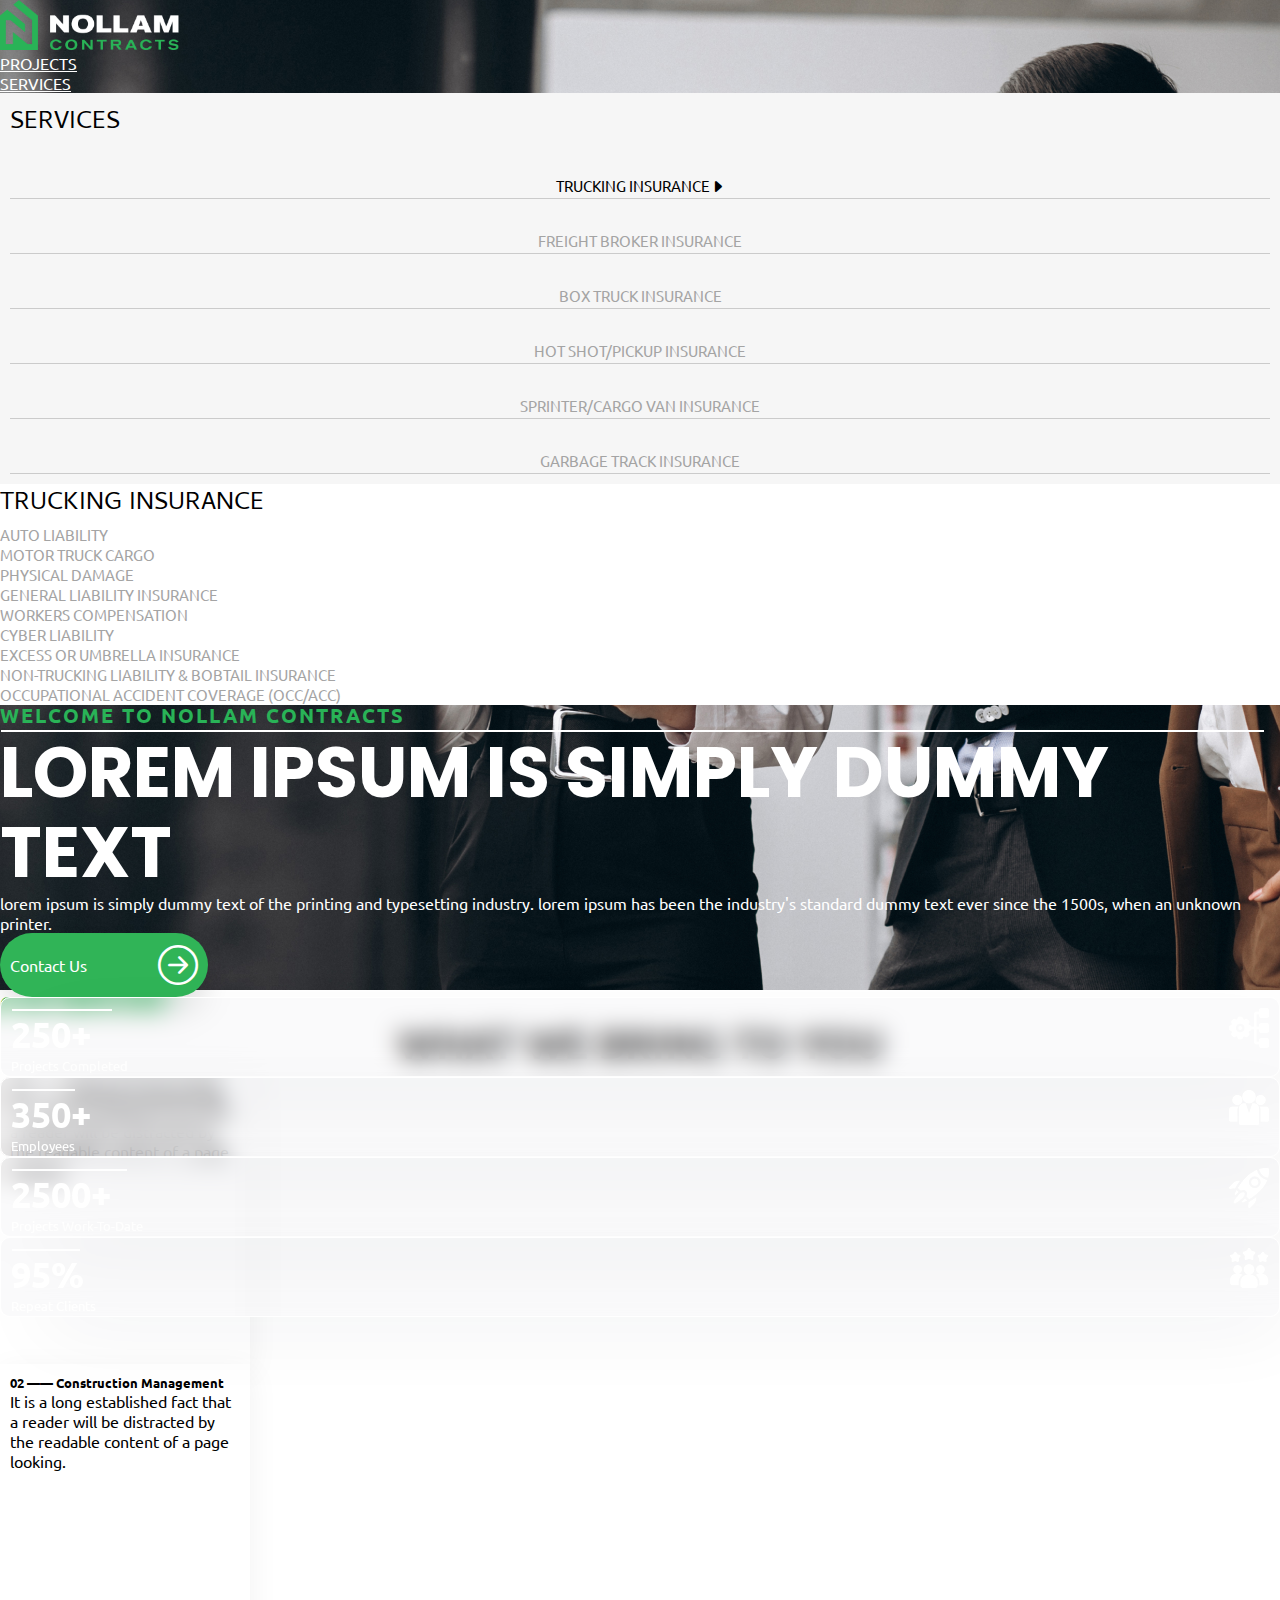
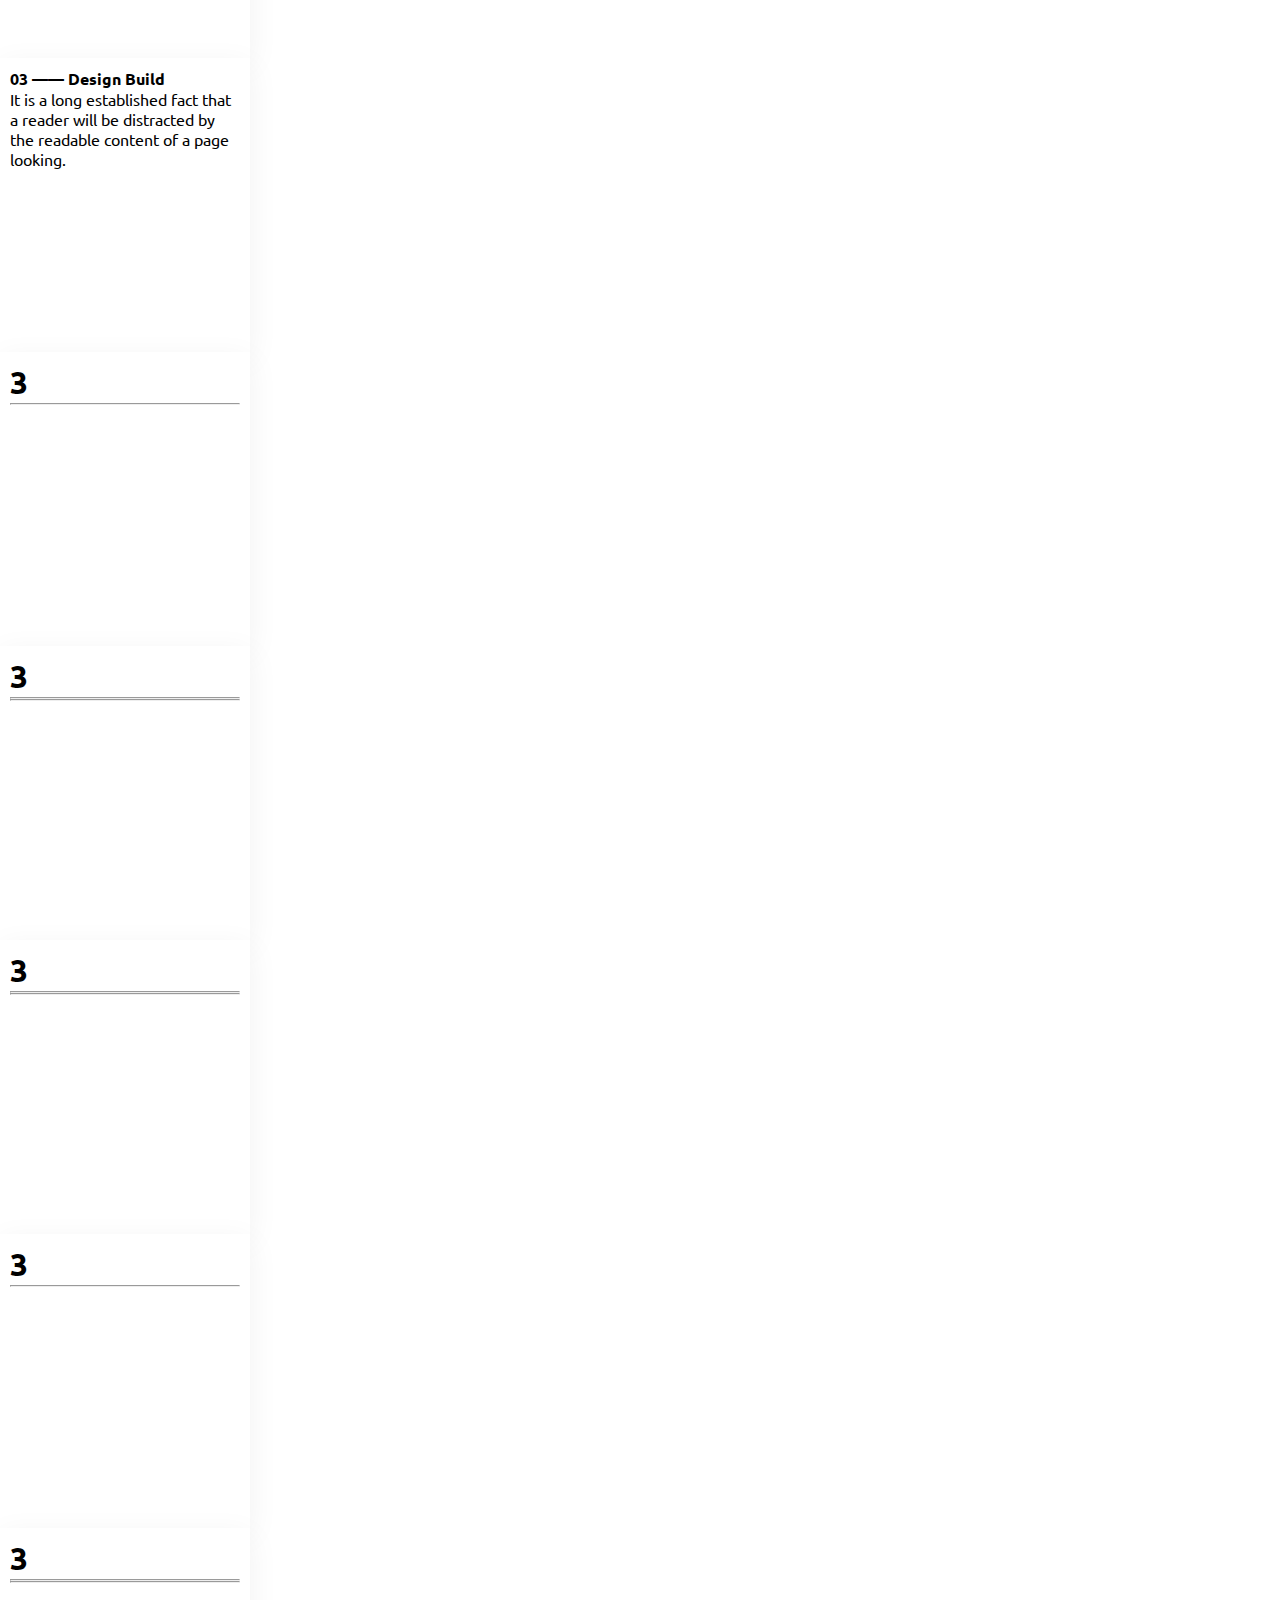
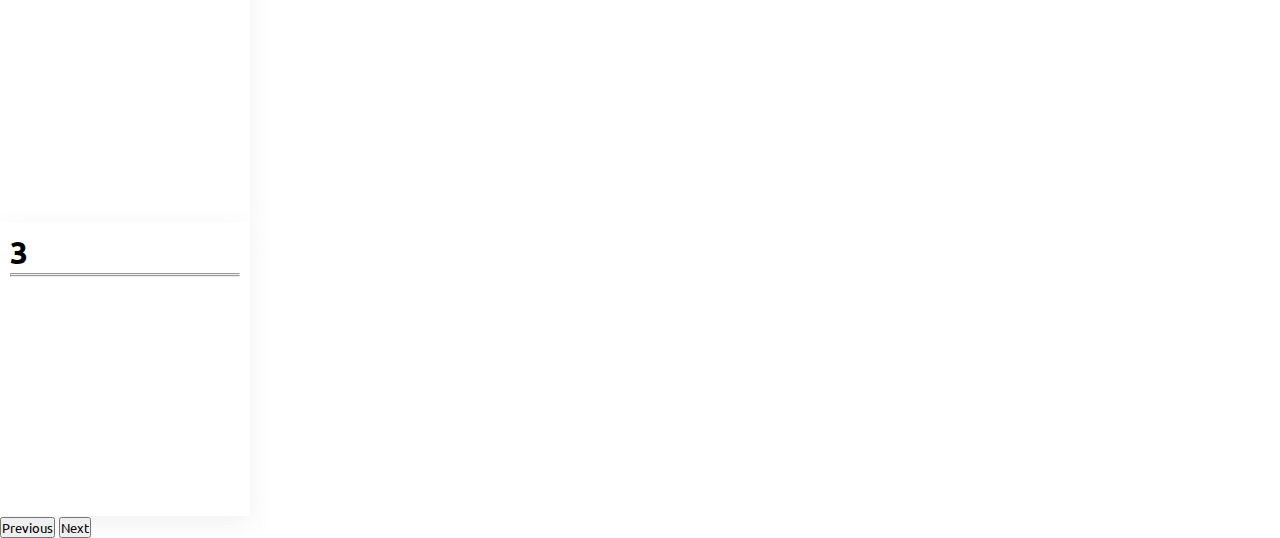
==== index.html @ 67c55da3 "commit message" ====
<!DOCTYPE html>
<html lang="en">
  <head>
    <!-- Required meta tags -->
    <meta charset="utf-8" />
    <meta name="viewport" content="width=device-width, initial-scale=1" />

    <!-- Bootstrap CSS -->
    <link
      href="https://cdn.jsdelivr.net/npm/bootstrap@5.0.2/dist/css/bootstrap.min.css"
      rel="stylesheet"
      integrity="sha384-EVSTQN3/azprG1Anm3QDgpJLIm9Nao0Yz1ztcQTwFspd3yD65VohhpuuCOmLASjC"
      crossorigin="anonymous"
    />
    <!-- ========== google fonts=========== -->
    <link
    href="https://fonts.googleapis.com/css2?family=Cambay&family=Concert+One&family=Josefin+Sans&family=Playpen+Sans:wght@300;400;600&family=Poppins:wght@400;500&family=Source+Code+Pro&family=Ubuntu&display=swap"
    rel="stylesheet"
  />
  
    <!-- CSS Link -->
    <link rel="stylesheet" href="style.css" />
    <link rel="stylesheet" href="style2.css" />

    <!-- BOOTSTRAP ICON LINK -->
    <link
      rel="stylesheet"
      href="https://cdn.jsdelivr.net/npm/bootstrap-icons@1.3.0/font/bootstrap-icons.css"
    />
    <!-- ==== fav icon ===== -->
    <link rel="shortcut icon" href="asset/nav logo.png" type="image/x-icon">
    <title>Nollam</title>
  </head>
  <body>
    <div class="header-wrapper">
      <header>
        <!--=====================NAVBAR==========================-->
        <nav class="navbar navbar-expand-lg bg-body-tertiary">
          <div class="container-md bottomBorder">
            <!-- ===========LOGO========== -->
            <div class="logo">
              <a class="navbar-brand" href="#">
                <img src="./asset/nav logo.png" alt="" />
              </a>
            </div>
        
            <div class="collapse navbar-collapse" id="navbarSupportedContent">
              <!-- =========== menu items ========= -->
              <ul class="navbar-nav ms-auto mb-2 mb-lg-0">
                <li class="nav-item">
                  <a class="nav-link active" aria-current="page" href="#"
                    >Projects</a
                  >
                </li>
                <!-- ============= drop down ============== -->
                <li class="nav-item service-item">
                  <a
                    class="nav-link dropdown-toggle service-item"
                    href="#"
                    role="button"
                    data-bs-toggle="dropdown"
                    aria-expanded="false"
                  >
                    Services
                    <!-- ================== when hover thats time this container show ==================== -->
                    <section class="container-md d-none service-section-wrapper">
                      <div class="row services-wrapper">
                        <div class="col-4">
                          <!-- ========== SERVICE LIST =========== -->
                          <div class="services-bar">
                            <h1>Services</h1>
                            <ul >
                              <li class="main-service active"><span>Trucking Insurance</span><i class="bi bi-caret-right-fill"></i></li>
                              <li class="main-Freight">Freight Broker Insurance</li>
                              <li class="main-Box">Box Truck Insurance</li>
                              <li class="main-Hot">Hot Shot/Pickup Insurance</li>
                              <li class="main-Sprinter">Sprinter/Cargo Van Insurance</li>
                              <li class="main-Garbage">Garbage Track Insurance</li>
                            </ul>
                          </div>
                        </div>
                        <!-- ==============  ALL SUB SERVICE ================= -->
                        <div class="col-8">
                          <div class="row insurance-sub-section">
                            <!-- =============== 1ST SUB SERVICE =========== -->
                            <div class="col-5 sub-services">
                                <h1>Trucking Insurance</h1>
                                <ul>
                                    <li>Auto Liability</li>
                                    <li>Motor Truck Cargo</li>
                                    <li>Physical Damage</li>
                                    <li>General Liability Insurance</li>
                                    <li>Workers Compensation</li>
                                    <li>Cyber Liability</li>
                                </ul>
                            </div>

                            <!-- =============== 2ND SUB SERVICE =========== -->

                            <div class="col-4 sub-services mt-5">
                                <ul>
                                    <li>Excess or Umbrella Insurance</li>
                                    <li>Non-Trucking Liability & Bobtail Insurance</li>
                                    <li>Occupational Accident Coverage (OCC/ACC)</li>
                                </ul>
                
                
                            </div>
                          </div>
                         
                        </div>
                      </div>
                    </section>
                  </a>
                  
                </li>
                <li class="nav-item">
                  <a class="nav-link" href="#">Contact</a>
                </li>
              </ul>
            </div>
            
          </div>
          
        </nav>
        
      </header>

      <!--Hero-Section-->
      <section class="hero-section container-md ">
        <div class="row">
          <!--============== icons ==================-->
          <div class="col-2 icon">
            <i class="bi bi-linkedin"></i>
            <i class="bi bi-instagram "></i>
            <!-- <i class="bi bi-twitter-x"></i> -->
            <i class="bi bi-twitter"></i>
            <i class="bi bi-facebook"></i>
          </div>
          <!-- =============== banner text ================= -->
          <div class="col-9">
            <div class="sub-text">
              <h4>WELCOME TO NOLLAM CONTRACTS</h4>
            </div>
            <div class="d-flex">
              <div class="vr"></div>
              <div class="hero-text">
                <h1>Lorem Ipsum is simply dummy text</h1>
              </div>
            </div>
            <p class="mt-3">
              Lorem Ipsum is simply dummy text of the printing and typesetting
              industry. Lorem Ipsum has been the industry's standard dummy text
              ever since the 1500s, when an unknown printer.
            </p>
            <!-- =========Hero button======== -->
            <div>
              <button type="button" class="hero-btn mt-5">
                Contact Us

                <i class="bi bi-arrow-right-circle btn-icon"> </i>
              </button>
            </div>
          </div>
        </div>
      </section>
      <!-- ==================== 4 Rectangles ====================== -->
      <section class="container-md mt-5">
        <div class="row ">
          <div class="col-2"></div>
          <div class="col-10">
            <div id="counter" class="row row-cols-1 row-cols-md-4 g-4">
              <!-- =========== box-1 ============-->
              <div class="col">
                <div class="main-rectangle">
                  <div class="box-text">
                    <div class="d-flex">
                      <div class="vr"></div>
                      <h1 class="counter-value" data-count="250">250+</h1>
                    </div>
                    <p>Projects Completed</p>
                  </div>
                  <div class="box-img"><img src="./asset/rectangle-icons/box-1.png" alt=""></div>
                  
                </div>
              </div>
              <!--============ box-2 ============-->
              <div class="col">
                <div class="main-rectangle">
                  <div class="box-text">
                    <div class="d-flex">
                      <div class="vr"></div>
                      <h1 class="counter-value" data-count="350">350+</h1>
                    </div>
                    <p>Employees</p>
                  </div>
                  <div class="box-img"><img src="./asset/rectangle-icons/box-2.png" alt=""></div>
                  
                </div>
              </div>
              <!--=========== box-3 =============-->
              <div class="col">
                <div class="main-rectangle">
                  <div class="box-text">
                    <div class="d-flex">
                      <div class="vr"></div>
                      <h1 class="counter-value" data-count="2500">2500+</h1>
                    </div>
                    <p>Projects Work-to-Date</p>
                  </div>
                  <div class="box-img"><img src="./asset/rectangle-icons/box-3.png" alt=""></div>
                  
                </div>

              </div>
              <!--============== box-4 ============-->
              
              <div class="col">
                <div class="main-rectangle">
                  <div class="box-text">
                    <div class="d-flex">
                      <div class="vr"></div>
                      <h1 class="counter-value" data-count="95" data-perce="%">95%</h1>
                    </div>
                    <p>Repeat Clients</p>
                  </div>
                  <div class="box-img"><img src="./asset/rectangle-icons/box-4.png" alt=""></div>
                  
                </div>

              </div>
            </div>
              
              
              
            </div>
          </div>
        </div>
      </section>

      
    </div>
    <!-- ==============  CARDS   ================= -->
    <section class="container-md mt-5">
      <div class="sub-text">
        <h4 class="text-center">OUR SERVICES</h4>
      </div>
      <!-- ================ CARD HEADING============== -->
      <h2 class="card-heading mb-5">WHAT WE BRING TO YOU</h2>
      

<!-- ============= CAROUSAL =============== -->
      <div id="carouselExampleDark" class="carousel carousel-dark slide">
      
        <div class="carousel-inner">
          <div class="carousel-item active" data-bs-interval="10000">
            <!-- ===============page 1 ============== -->
            <div class="d-flex justify-content-center">
                <!-- ==============  card 1======================= -->
              <div class="card">
                <div class="card-body">
                  <h4 class="card-title"><span class="h3">01</span> —— General
                    Contracting
                    </h4>
                  <p class="card-text">It is a long established fact that a reader will be distracted by the readable content of a page looking.</p>
                  
                </div>
              </div>
              <!-- ========== card 2 ============ -->
              <div class="card">
                <div class="card-body">
                  <h5 class="card-title"><span class="h3">02</span> —— Construction 
                    Management
                  </h5>
                  <p class="card-text">It is a long established fact that a reader will be distracted by the readable content of a page looking.</p>
                  
                </div>
              </div>
              <!-- ========= card 3 ========= -->
              <div class="card">
                <div class="card-body">
                  <h4 class="card-title"><span class="h3">03</span> —— Design 
                    Build</h4>
                  <p class="card-text">It is a long established fact that a reader will be distracted by the readable content of a page looking.</p>
                  
                </div>
              </div>
            </div>
          
          </div>
          <div class="carousel-item" data-bs-interval="2000">
            <div class="d-flex justify-content-center">

              <div class="card">
                <div class="row">
                  <div class="col-12">
                    <div class="d-flex">
                      <h1>3</h1><hr class="w-100">
                    
                    </div>
                  </div>
                  <div class="col-12"></div>
                  <div class="col-12"></div>
  
                </div>
              </div>
              <div class="card">
                <div class="row">
                  <div class="col-12">
                    <div class="d-flex">
                      <h1>3</h1><hr class="w-100">
                      <div class="hr"><hr></div>
                    </div>
                  </div>
                  <div class="col-12"></div>
                  <div class="col-12"></div>
  
                </div>
              </div>
              <div class="card">
                <div class="row">
                  <div class="col-12">
                    <div class="d-flex">
                      <h1>3</h1><hr class="w-100">
                      <div class="hr"><hr></div>
                    </div>
                  </div>
                  <div class="col-12"></div>
                  <div class="col-12"></div>
  
                </div>
              </div>
            </div>
          </div>
          <div class="carousel-item">
            <div class="d-flex justify-content-center">

              <div class="card">
                <div class="row">
                  <div class="col-12">
                    <div class="d-flex">
                      <h1>3</h1><hr class="w-100">
                    
                    </div>
                  </div>
                  <div class="col-12"></div>
                  <div class="col-12"></div>
  
                </div>
              </div>
              <div class="card">
                <div class="row">
                  <div class="col-12">
                    <div class="d-flex">
                      <h1>3</h1><hr class="w-100">
                      <div class="hr"><hr></div>
                    </div>
                  </div>
                  <div class="col-12"></div>
                  <div class="col-12"></div>
  
                </div>
              </div>
              <div class="card">
                <div class="row">
                  <div class="col-12">
                    <div class="d-flex">
                      <h1>3</h1><hr class="w-100">
                      <div class="hr"><hr></div>
                    </div>
                  </div>
                  <div class="col-12"></div>
                  <div class="col-12"></div>
  
                </div>
              </div>
            </div>
          </div>
        </div>
        <button class="carousel-control-prev" type="button" data-bs-target="#carouselExampleDark" data-bs-slide="prev">
          <span class="carousel-control-prev-icon" aria-hidden="true"></span>
          <span class="visually-hidden">Previous</span>
        </button>
        <button class="carousel-control-next" type="button" data-bs-target="#carouselExampleDark" data-bs-slide="next">
          <span class="carousel-control-next-icon" aria-hidden="true"></span>
          <span class="visually-hidden">Next</span>
        </button>
      </div>
     


    </section>

    <!--======= Bootstrap js =============-->
    <script
      src="https://cdn.jsdelivr.net/npm/bootstrap@5.0.2/dist/js/bootstrap.bundle.min.js"
      integrity="sha384-MrcW6ZMFYlzcLA8Nl+NtUVF0sA7MsXsP1UyJoMp4YLEuNSfAP+JcXn/tWtIaxVXM"
      crossorigin="anonymous"
    ></script>

    <script src="index.js"></script>
  </body>
</html>
---- style.css ----
* {
  margin: 0px;
  padding: 0px;
  box-sizing: border-box;
  font-family: "Poppins", sans-serif;
}

.header-wrapper {
  background: url(./asset/bgImg.png),
    linear-gradient(
      179deg,
      #000 1.35%,
      rgba(0, 0, 0, 0) 33.17%,
      rgba(0, 0, 0, 0) 42.87%
    );
  background-repeat: no-repeat;
  background-size: cover;
  background-position: center;
  width: 100%;
  height: 990px;

  flex-shrink: 0;
  /* opacity: 0.6; */
}

nav {
  color: #fff;
  font-family: "Poppins", sans-serif;
  font-size: 16px;
  font-style: normal;
  font-weight: 400;
  line-height: normal;
  text-transform: uppercase;
}
.nav-link {
  color: #ffffff;
}
.logo img {
  height: 50px;
}
.icon {
  display: flex;
  flex-direction: column;
  justify-content: space-around;
  color: #fff;
  font-size: 40px;
}
.hero-section {
  margin-top: 391px;
}
.sub-text {
  color: #29b357;
  font-family: "Poppins", sans-serif;
  font-size: 20px;
  font-style: normal;
  font-weight: 700;
  line-height: normal;
  letter-spacing: 2px;
  text-transform: uppercase;
}
.hero-text h1 {
  color: #fff;
  font-family: "Poppins", sans-serif;
  font-size: 4.4rem;
  font-style: normal;
  font-weight: 700;
  line-height: 5rem; /* 114.286% */
  text-transform: uppercase;
}
.vr {
  color: #fff;
  margin: 1px;
  border: 1px solid #ffffff;
  margin-right: 1rem;
}
.hero-section p {
  color: #fff;
  font-size: 16px;
  font-style: normal;
  font-weight: 400;
  line-height: normal;
  text-transform: lowercase;
}
.hero-btn {
  width: 13rem;
  height: 4rem;
  flex-shrink: 0;
  border-radius: 5rem;
  background: #30b457;
  box-shadow: 0px 14px 24px 0px rgba(0, 0, 0, 0.11);
  border: none;
  color: #fff;

  text-align: center;
  font-size: 1rem;
  font-style: normal;
  font-weight: 400;
  line-height: normal;
  display: flex;
  align-items: center;
  padding: 10px;
}
.hero-btn:hover {
  background: #1d9140;
}
.btn-icon {
  font-size: 40px;
  margin-left: auto;
}

.hero-btn:hover .btn-icon {
  transform: rotate(90deg);
  transition: 0.1s;
}
.main-rectangle {
  width: 100%;
  height: 5rem;
  flex-shrink: 0;
  border-radius: 10px;
  border: 1px solid #fff;
  background: rgba(4, 23, 63, 0.02);
  box-shadow: 24px 24px 80px -20px rgba(18, 34, 50, 0.08);
  backdrop-filter: blur(12px);
  display: flex;
  justify-content: space-between;
  padding: 10px;
}
.main-rectangle h1 {
  color: #fff;
  font-size: 36px;
  font-style: normal;
  font-weight: 700;
  line-height: normal;
  text-transform: capitalize;
}
.box-text p {
  color: #fff;
  font-size: 13px;
  font-style: normal;
  font-weight: 400;
  line-height: normal;
  text-transform: capitalize;
}
.card-heading {
  color: #3e3e3e;
  font-size: 40px;
  font-style: normal;
  font-weight: 700;
  line-height: normal;
  text-transform: uppercase;
  text-align: center;
}
.card {
  width: 250px;
  height: 294px;
  background: #fff;
  box-shadow: 0px 8px 30px 0px rgba(0, 0, 0, 0.06);
  color:#000;
  padding: 10px;
  cursor: pointer;
  border: none;
}
.card:hover{
    transform: scale(1.02);
    transition: 0.6s;
    z-index: 2;
    background: #FFF;
    box-shadow: 0px 8px 30px 0px rgba(0, 0, 0, 0.06);


}
.bottomBorder{
    border-bottom: 1px solid rgba(192, 192, 192, 0.3);
    padding-bottom: 5px;

}

.service-section-wrapper{
  position: absolute;
  left: 0;
  right: 0;
  

  /* background: #ffffff; */
}
.service-item:hover .service-section-wrapper{
  display: flex !important;
}
---- style2.css ----
* {
  margin: 0;
  padding: 0;
  font-family: "Ubuntu", sans-serif;
 
}

.service-section-wrapper {
  box-shadow: #000;
  background: #fff;

}
.services-bar {
  /* width: 258px; */
  width: 100%;
  height: 390.758px;
  flex-shrink: 0;
  background: #f6f6f6;
  padding: 10px;
}
.services-bar h1 {
  color: #000;
  font-family: "Cambay", sans-serif;
  font-size: 25px;
  font-style: normal;
  font-weight: 400;
  line-height: normal;
}
.services-bar ul .active {
  list-style: none;
  color: #000;
  font-size: 15px;
  font-style: normal;
  font-weight: 400;
  line-height: 24px; /* 160% */
  cursor: pointer;
}
.services-bar ul li {
  list-style: none;
  color: #a4a4a4;
  font-size: 15px;
  font-style: normal;
  font-weight: 400;
  line-height: 24px;
  border-bottom: 1px solid #cbcbcb;
  text-align: center;
  margin-top: 30px;
  cursor: pointer;
}
.sub-services h1 {
  color: #000;
  font-family: "Cambay", sans-serif;
  font-size: 25px;
  font-style: normal;
  font-weight: 400;
  line-height: normal;
}
.sub-services ul li {
  list-style: none;
  color: #a4a4a4;
  font-family: "Ubuntu", sans-serif;
  font-size: 15px;
  font-style: normal;
  font-weight: 400;
  line-height: 20px; /* 226.667% */
}

.freignt-insurance-sub-section {
  display: none;
  
}

.services-wrapper .main-Freight:hover .freignt-insurance-sub-section {
  display: flex;
}
.services-wrapper .main-Freight:hover .insurance-sub-section {
  display: none;
 
}
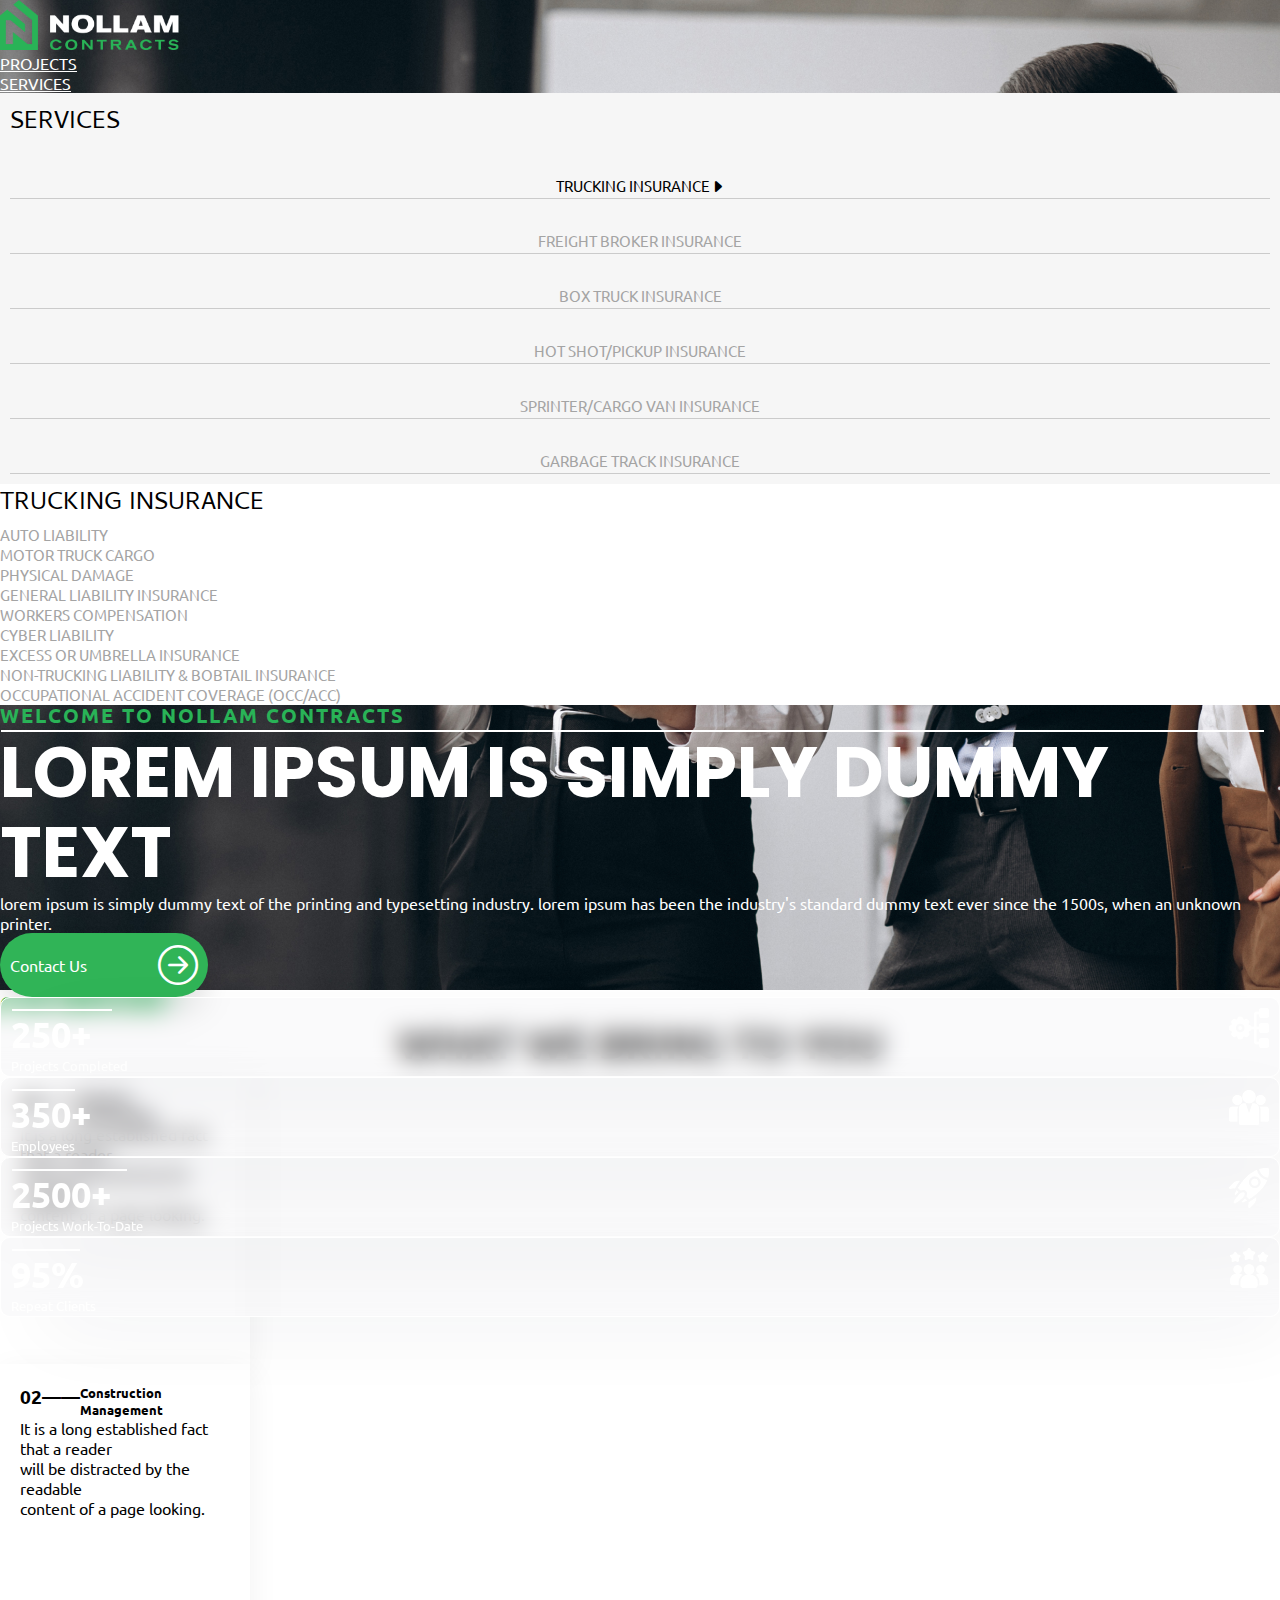
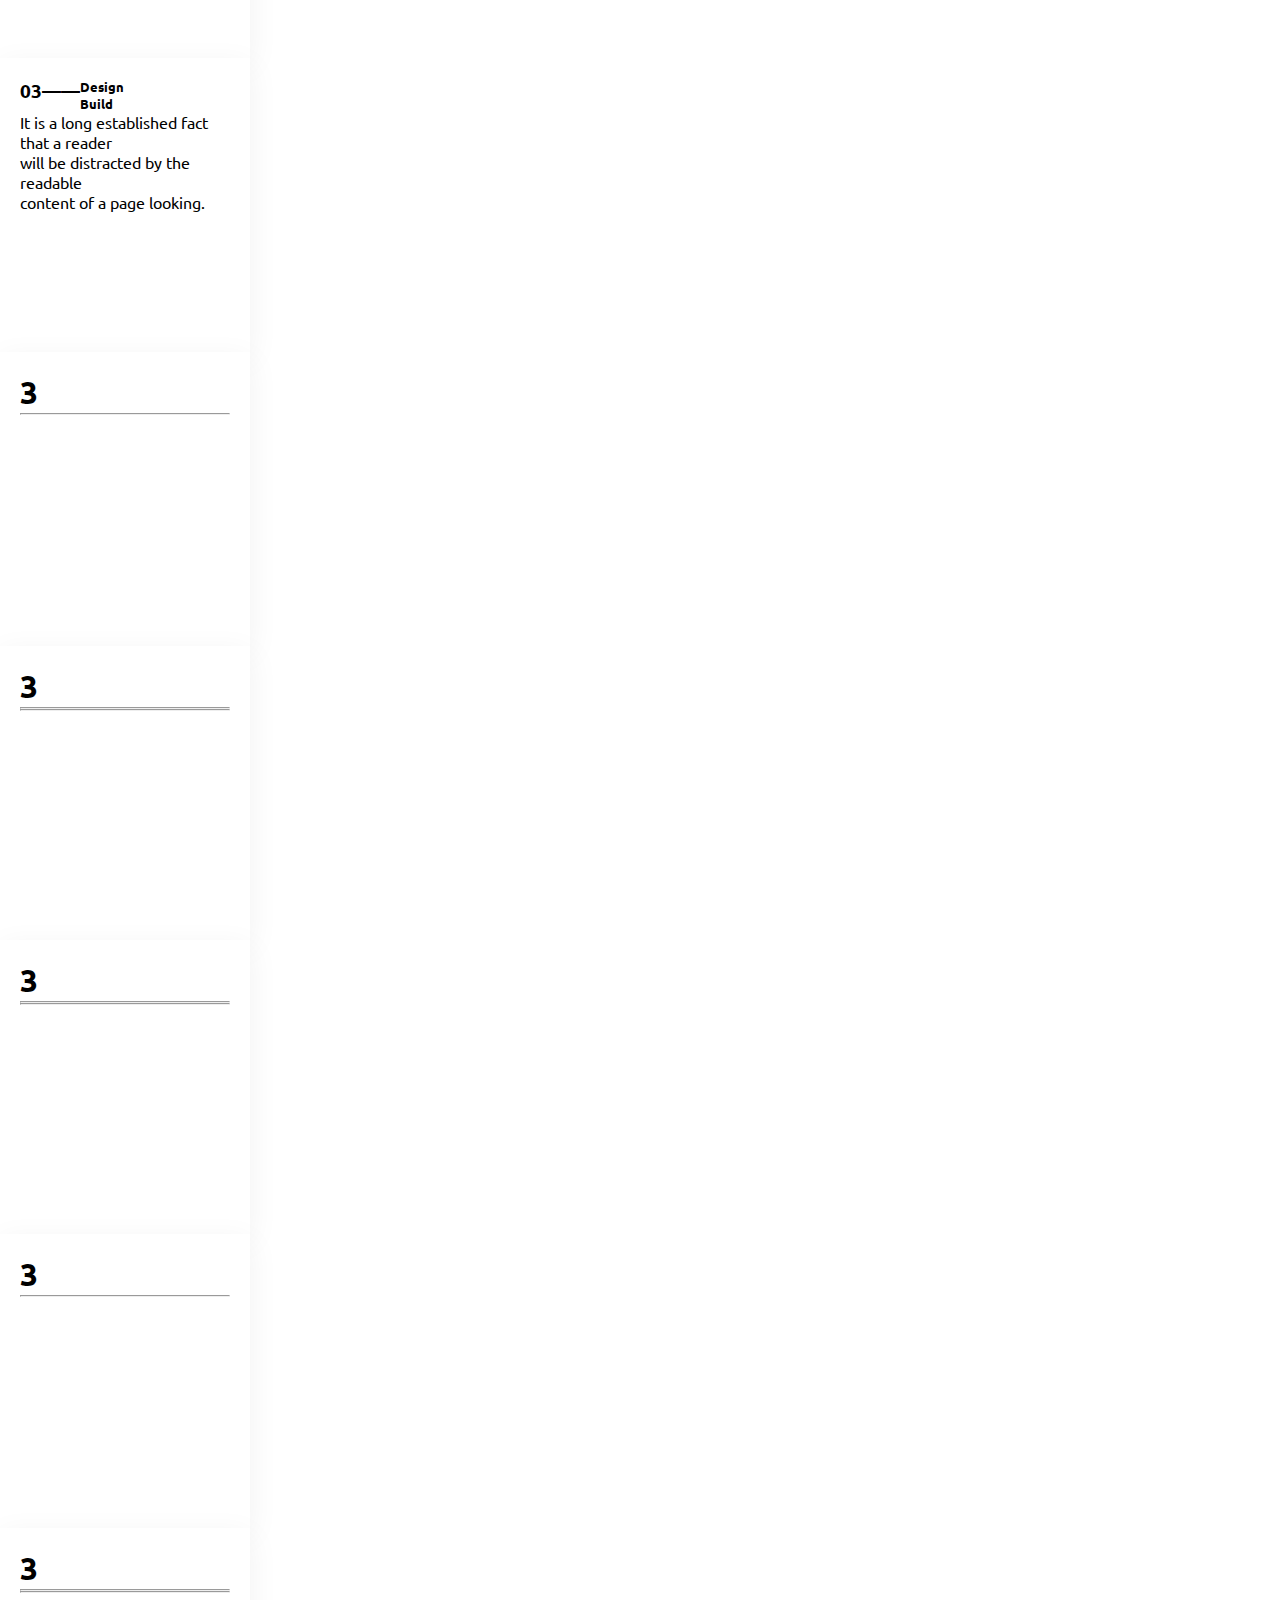
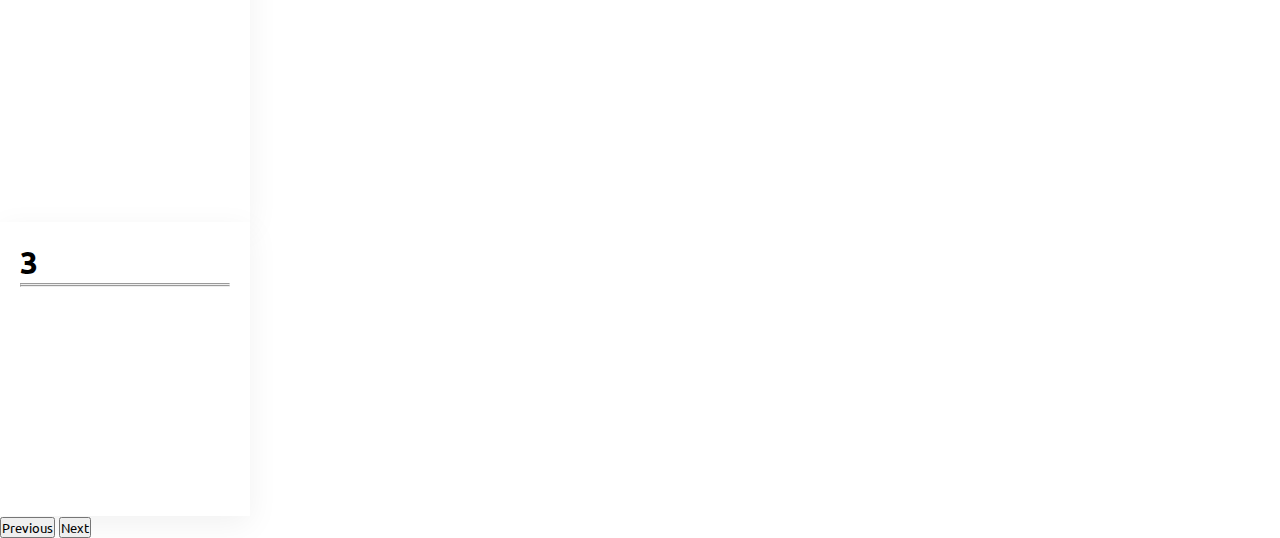
==== commit 8d0343a2: "card update" ====
--- a/index.html
+++ b/index.html
@@ -13,11 +13,21 @@
       crossorigin="anonymous"
     />
     <!-- ========== google fonts=========== -->
-    <link
+    <!-- <link
     href="https://fonts.googleapis.com/css2?family=Cambay&family=Concert+One&family=Josefin+Sans&family=Playpen+Sans:wght@300;400;600&family=Poppins:wght@400;500&family=Source+Code+Pro&family=Ubuntu&display=swap"
     rel="stylesheet"
   />
-  
+
+  
+   -->
+
+
+   <link rel="preconnect" href="https://fonts.googleapis.com" />
+    <link rel="preconnect" href="https://fonts.gstatic.com" crossorigin />
+    <link
+      href="https://fonts.googleapis.com/css2?family=Cambay&family=Concert+One&family=Josefin+Sans&family=Playpen+Sans:wght@300;400;600&family=Poppins:wght@400;500&family=Source+Code+Pro&family=Ubuntu&display=swap"
+      rel="stylesheet"
+    />
     <!-- CSS Link -->
     <link rel="stylesheet" href="style.css" />
     <link rel="stylesheet" href="style2.css" />
@@ -65,7 +75,7 @@
                     <!-- ================== when hover thats time this container show ==================== -->
                     <section class="container-md d-none service-section-wrapper">
                       <div class="row services-wrapper">
-                        <div class="col-4">
+                        <div class="col-4 p-0">
                           <!-- ========== SERVICE LIST =========== -->
                           <div class="services-bar">
                             <h1>Services</h1>
@@ -257,35 +267,41 @@
             <!-- ===============page 1 ============== -->
             <div class="d-flex justify-content-center">
                 <!-- ==============  card 1======================= -->
-              <div class="card">
-                <div class="card-body">
-                  <h4 class="card-title"><span class="h3">01</span> —— General
-                    Contracting
-                    </h4>
-                  <p class="card-text">It is a long established fact that a reader will be distracted by the readable content of a page looking.</p>
-                  
-                </div>
-              </div>
+                <div class="card ">
+                  <div class="card-box">
+                    <h3> 01—— </h3>
+                    <h5 class="title">General<br>Contracting </h5>
+                  </div>
+      
+                    <p class="card-text">It is a long established fact that a reader <br>will be distracted by the readable <br>content of a page looking.</p>
+                    <i class="bi bi-arrow-right-circle icon"></i>
+                    
+                </div>
               <!-- ========== card 2 ============ -->
-              <div class="card">
-                <div class="card-body">
-                  <h5 class="card-title"><span class="h3">02</span> —— Construction 
-                    Management
-                  </h5>
-                  <p class="card-text">It is a long established fact that a reader will be distracted by the readable content of a page looking.</p>
-                  
-                </div>
+              <div class="card ">
+                <div class="card-box">
+                  <h3> 02—— </h3>
+                  <h5 class="title">Construction <br> Management </h5>
+                </div>
+    
+                  <p class="card-text">It is a long established fact that a reader <br>will be distracted by the readable <br>content of a page looking.</p>
+                  <i class="bi bi-arrow-right-circle icon"></i>
+                  
               </div>
               <!-- ========= card 3 ========= -->
-              <div class="card">
-                <div class="card-body">
-                  <h4 class="card-title"><span class="h3">03</span> —— Design 
-                    Build</h4>
-                  <p class="card-text">It is a long established fact that a reader will be distracted by the readable content of a page looking.</p>
-                  
-                </div>
-              </div>
-            </div>
+              <div class="card ">
+                <div class="card-box">
+                  <h3> 03—— </h3>
+                  <h5 class="title">Design 
+                   <br> Build</h5>
+                </div>
+    
+                  <p class="card-text">It is a long established fact that a reader <br>will be distracted by the readable <br>content of a page looking.</p>
+                  <i class="bi bi-arrow-right-circle icon"></i>
+                  
+              </div>
+              
+            
           
           </div>
           <div class="carousel-item" data-bs-interval="2000">
--- a/style.css
+++ b/style.css
@@ -111,6 +111,7 @@
 .hero-btn:hover .btn-icon {
   transform: rotate(90deg);
   transition: 0.1s;
+ 
 }
 .main-rectangle {
   width: 100%;
@@ -156,10 +157,19 @@
   background: #fff;
   box-shadow: 0px 8px 30px 0px rgba(0, 0, 0, 0.06);
   color:#000;
-  padding: 10px;
+  padding: 20px;
   cursor: pointer;
   border: none;
 }
+.card-box{
+  display: flex;
+}
+.card .icon{
+  font-size: 30px;
+  color: #000;
+  display: none;
+}
+
 .card:hover{
     transform: scale(1.02);
     transition: 0.6s;
@@ -169,20 +179,17 @@
 
 
 }
+.card:hover .icon{
+ display: block;
+ 
+
+ 
+
+
+}
 .bottomBorder{
     border-bottom: 1px solid rgba(192, 192, 192, 0.3);
     padding-bottom: 5px;
 
 }
 
-.service-section-wrapper{
-  position: absolute;
-  left: 0;
-  right: 0;
-  
-
-  /* background: #ffffff; */
-}
-.service-item:hover .service-section-wrapper{
-  display: flex !important;
-}--- a/style2.css
+++ b/style2.css
@@ -77,3 +77,15 @@
   display: none;
  
 }
+.service-section-wrapper{
+  position: absolute;
+  left: 0;
+  right: 0;
+  
+
+  /* background: #ffffff; */
+}
+.service-item:hover .service-section-wrapper{
+  display: flex !important;
+  
+}
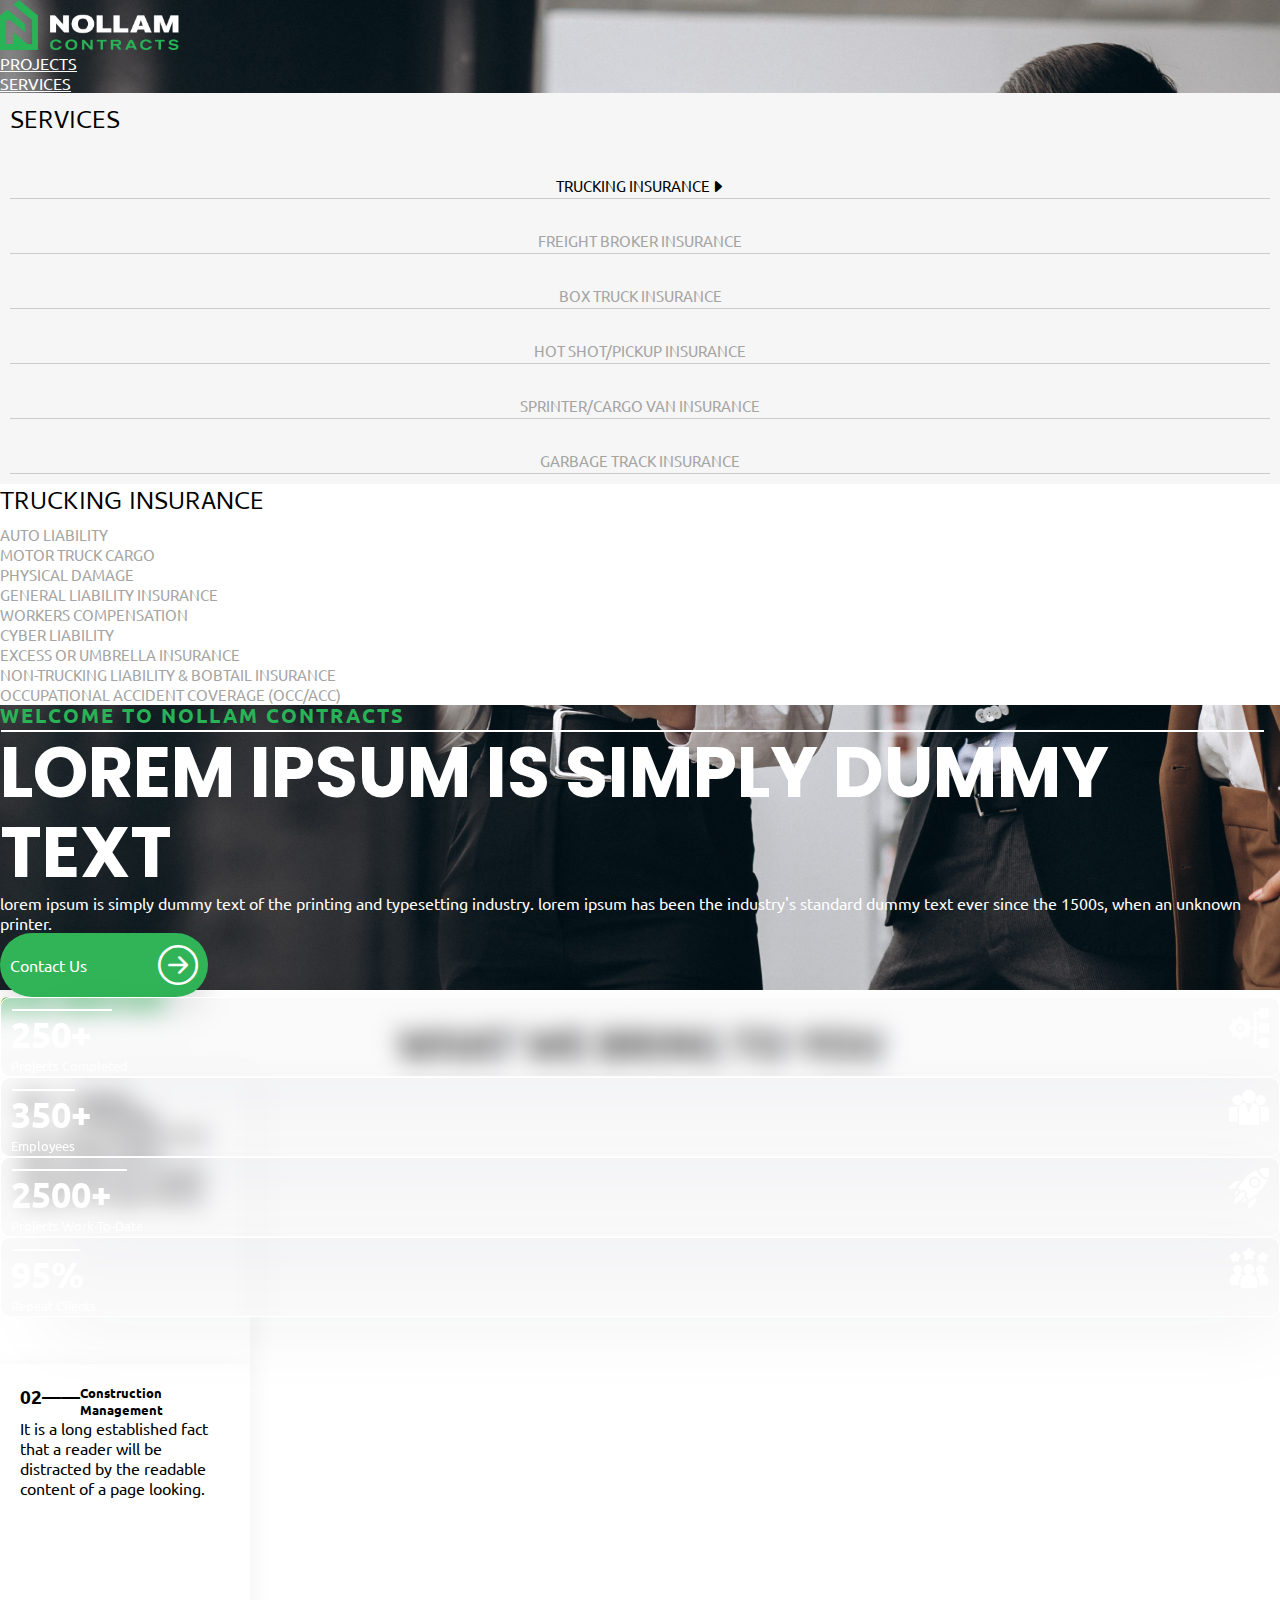
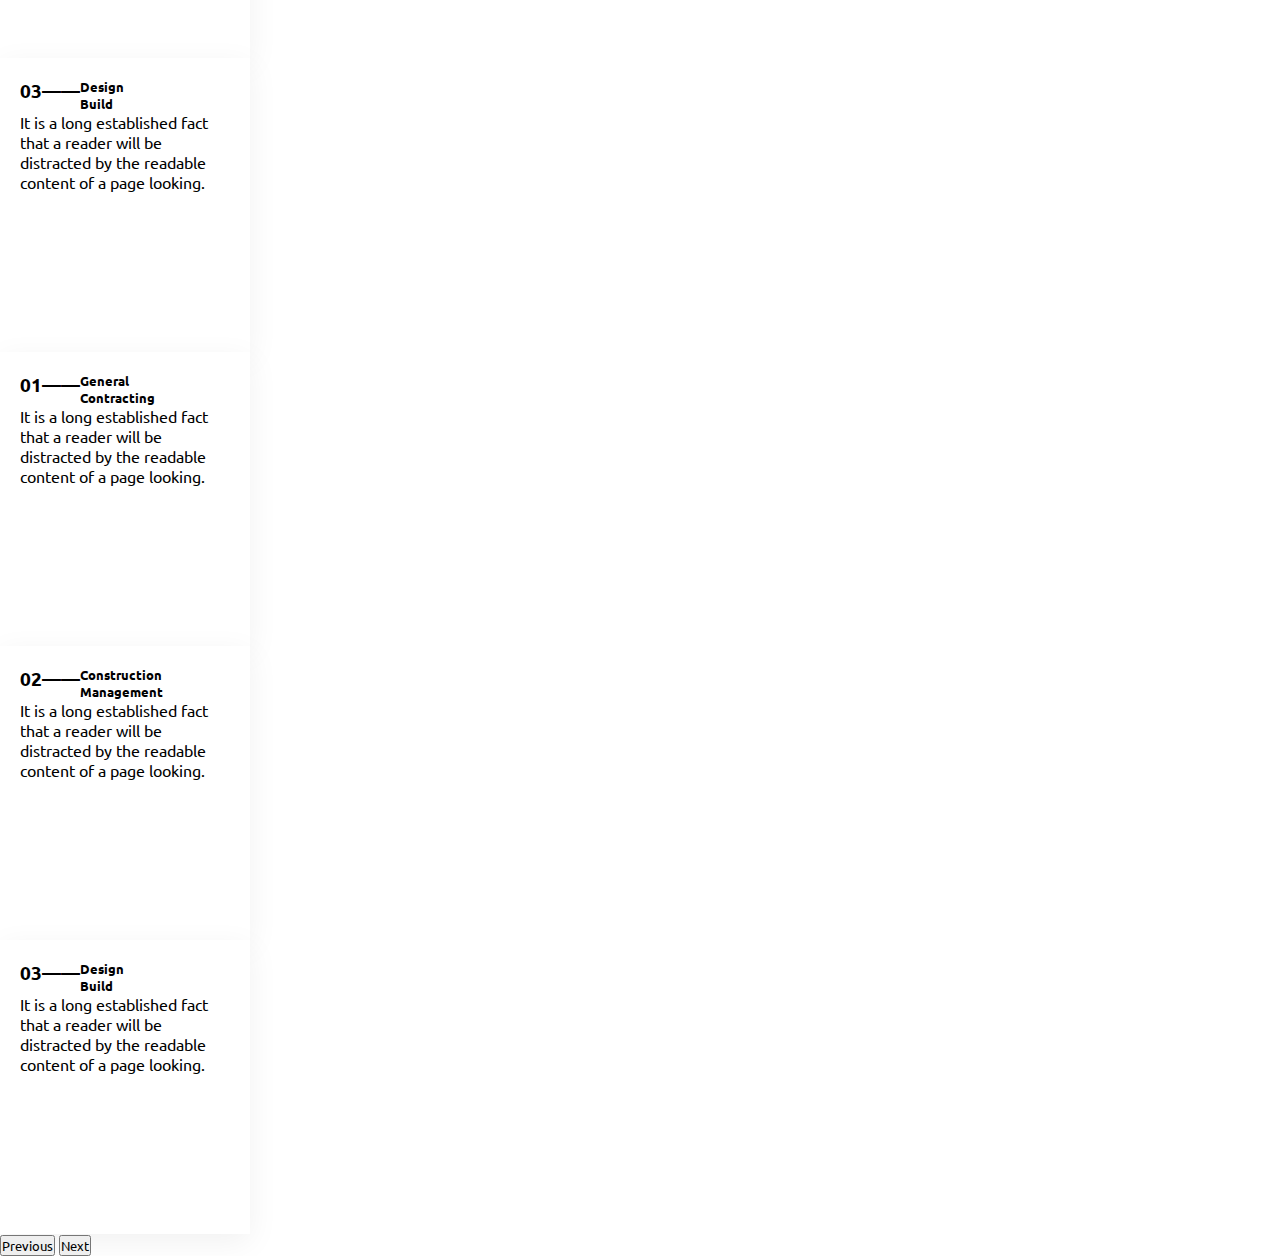
==== commit 2e05508a: "carousal update" ====
--- a/index.html
+++ b/index.html
@@ -260,148 +260,92 @@
       
 
 <!-- ============= CAROUSAL =============== -->
-      <div id="carouselExampleDark" class="carousel carousel-dark slide">
+<div id="carouselExampleDark" class="carousel carousel-dark slide" data-bs-ride="carousel">
+  <div class="carousel-inner">
+    <!--========== First Slide ============-->
+    <div class="carousel-item active" data-bs-interval="10000">
+      <div class="d-flex justify-content-center">
+        <!-- Card 1 -->
+        <div class="card">
+          <div class="card-box">
+            <h3>01——</h3>
+            <h5 class="title">General<br>Contracting</h5>
+          </div>
+          <p class="card-text">It is a long established fact that a reader will be distracted by the readable content of a page looking.</p>
+          <i class="bi bi-arrow-right-circle icon"></i>
+        </div>
+
+        <!-- Card 2 -->
+        <div class="card">
+          <div class="card-box">
+            <h3>02——</h3>
+            <h5 class="title">Construction<br>Management</h5>
+          </div>
+          <p class="card-text">It is a long established fact that a reader will be distracted by the readable content of a page looking.</p>
+          <i class="bi bi-arrow-right-circle icon"></i>
+        </div>
+
+        <!-- Card 3 -->
+        <div class="card">
+          <div class="card-box">
+            <h3>03——</h3>
+            <h5 class="title">Design<br>Build</h5>
+          </div>
+          <p class="card-text">It is a long established fact that a reader will be distracted by the readable content of a page looking.</p>
+          <i class="bi bi-arrow-right-circle icon"></i>
+        </div>
+      </div>
+    </div>
+
+    <!--========== Repeat Cards for demonstration purposes ===========-->
+    <div class="carousel-item" data-bs-interval="2000">
+      <div class="d-flex justify-content-center">
+        <!-- Card 1 (Repeated) -->
+        <div class="card">
+          <div class="card-box">
+            <h3>01——</h3>
+            <h5 class="title">General<br>Contracting</h5>
+          </div>
+          <p class="card-text">It is a long established fact that a reader will be distracted by the readable content of a page looking.</p>
+          <i class="bi bi-arrow-right-circle icon"></i>
+        </div>
+
+        <!-- Card 2 (Repeated) -->
+        <div class="card">
+          <div class="card-box">
+            <h3>02——</h3>
+            <h5 class="title">Construction<br>Management</h5>
+          </div>
+          <p class="card-text">It is a long established fact that a reader will be distracted by the readable content of a page looking.</p>
+          <i class="bi bi-arrow-right-circle icon"></i>
+        </div>
+
+        <!-- Card 3 (Repeated) -->
+        <div class="card">
+          <div class="card-box">
+            <h3>03——</h3>
+            <h5 class="title">Design<br>Build</h5>
+          </div>
+          <p class="card-text">It is a long established fact that a reader will be distracted by the readable content of a page looking.</p>
+          <i class="bi bi-arrow-right-circle icon"></i>
+        </div>
+      </div>
+    </div>
+
+  </div>
+
+  <!-- Carousel navigation controls -->
+  <button class="carousel-control-prev" type="button" data-bs-target="#carouselExampleDark" data-bs-slide="prev">
+    <span class="carousel-control-prev-icon" aria-hidden="true"></span>
+    <span class="visually-hidden">Previous</span>
+  </button>
+  <button class="carousel-control-next" type="button" data-bs-target="#carouselExampleDark" data-bs-slide="next">
+    <span class="carousel-control-next-icon" aria-hidden="true"></span>
+    <span class="visually-hidden">Next</span>
+  </button>
+</div>
+
       
-        <div class="carousel-inner">
-          <div class="carousel-item active" data-bs-interval="10000">
-            <!-- ===============page 1 ============== -->
-            <div class="d-flex justify-content-center">
-                <!-- ==============  card 1======================= -->
-                <div class="card ">
-                  <div class="card-box">
-                    <h3> 01—— </h3>
-                    <h5 class="title">General<br>Contracting </h5>
-                  </div>
-      
-                    <p class="card-text">It is a long established fact that a reader <br>will be distracted by the readable <br>content of a page looking.</p>
-                    <i class="bi bi-arrow-right-circle icon"></i>
-                    
-                </div>
-              <!-- ========== card 2 ============ -->
-              <div class="card ">
-                <div class="card-box">
-                  <h3> 02—— </h3>
-                  <h5 class="title">Construction <br> Management </h5>
-                </div>
-    
-                  <p class="card-text">It is a long established fact that a reader <br>will be distracted by the readable <br>content of a page looking.</p>
-                  <i class="bi bi-arrow-right-circle icon"></i>
-                  
-              </div>
-              <!-- ========= card 3 ========= -->
-              <div class="card ">
-                <div class="card-box">
-                  <h3> 03—— </h3>
-                  <h5 class="title">Design 
-                   <br> Build</h5>
-                </div>
-    
-                  <p class="card-text">It is a long established fact that a reader <br>will be distracted by the readable <br>content of a page looking.</p>
-                  <i class="bi bi-arrow-right-circle icon"></i>
-                  
-              </div>
-              
-            
-          
-          </div>
-          <div class="carousel-item" data-bs-interval="2000">
-            <div class="d-flex justify-content-center">
-
-              <div class="card">
-                <div class="row">
-                  <div class="col-12">
-                    <div class="d-flex">
-                      <h1>3</h1><hr class="w-100">
-                    
-                    </div>
-                  </div>
-                  <div class="col-12"></div>
-                  <div class="col-12"></div>
-  
-                </div>
-              </div>
-              <div class="card">
-                <div class="row">
-                  <div class="col-12">
-                    <div class="d-flex">
-                      <h1>3</h1><hr class="w-100">
-                      <div class="hr"><hr></div>
-                    </div>
-                  </div>
-                  <div class="col-12"></div>
-                  <div class="col-12"></div>
-  
-                </div>
-              </div>
-              <div class="card">
-                <div class="row">
-                  <div class="col-12">
-                    <div class="d-flex">
-                      <h1>3</h1><hr class="w-100">
-                      <div class="hr"><hr></div>
-                    </div>
-                  </div>
-                  <div class="col-12"></div>
-                  <div class="col-12"></div>
-  
-                </div>
-              </div>
-            </div>
-          </div>
-          <div class="carousel-item">
-            <div class="d-flex justify-content-center">
-
-              <div class="card">
-                <div class="row">
-                  <div class="col-12">
-                    <div class="d-flex">
-                      <h1>3</h1><hr class="w-100">
-                    
-                    </div>
-                  </div>
-                  <div class="col-12"></div>
-                  <div class="col-12"></div>
-  
-                </div>
-              </div>
-              <div class="card">
-                <div class="row">
-                  <div class="col-12">
-                    <div class="d-flex">
-                      <h1>3</h1><hr class="w-100">
-                      <div class="hr"><hr></div>
-                    </div>
-                  </div>
-                  <div class="col-12"></div>
-                  <div class="col-12"></div>
-  
-                </div>
-              </div>
-              <div class="card">
-                <div class="row">
-                  <div class="col-12">
-                    <div class="d-flex">
-                      <h1>3</h1><hr class="w-100">
-                      <div class="hr"><hr></div>
-                    </div>
-                  </div>
-                  <div class="col-12"></div>
-                  <div class="col-12"></div>
-  
-                </div>
-              </div>
-            </div>
-          </div>
-        </div>
-        <button class="carousel-control-prev" type="button" data-bs-target="#carouselExampleDark" data-bs-slide="prev">
-          <span class="carousel-control-prev-icon" aria-hidden="true"></span>
-          <span class="visually-hidden">Previous</span>
-        </button>
-        <button class="carousel-control-next" type="button" data-bs-target="#carouselExampleDark" data-bs-slide="next">
-          <span class="carousel-control-next-icon" aria-hidden="true"></span>
-          <span class="visually-hidden">Next</span>
-        </button>
-      </div>
      
 
 
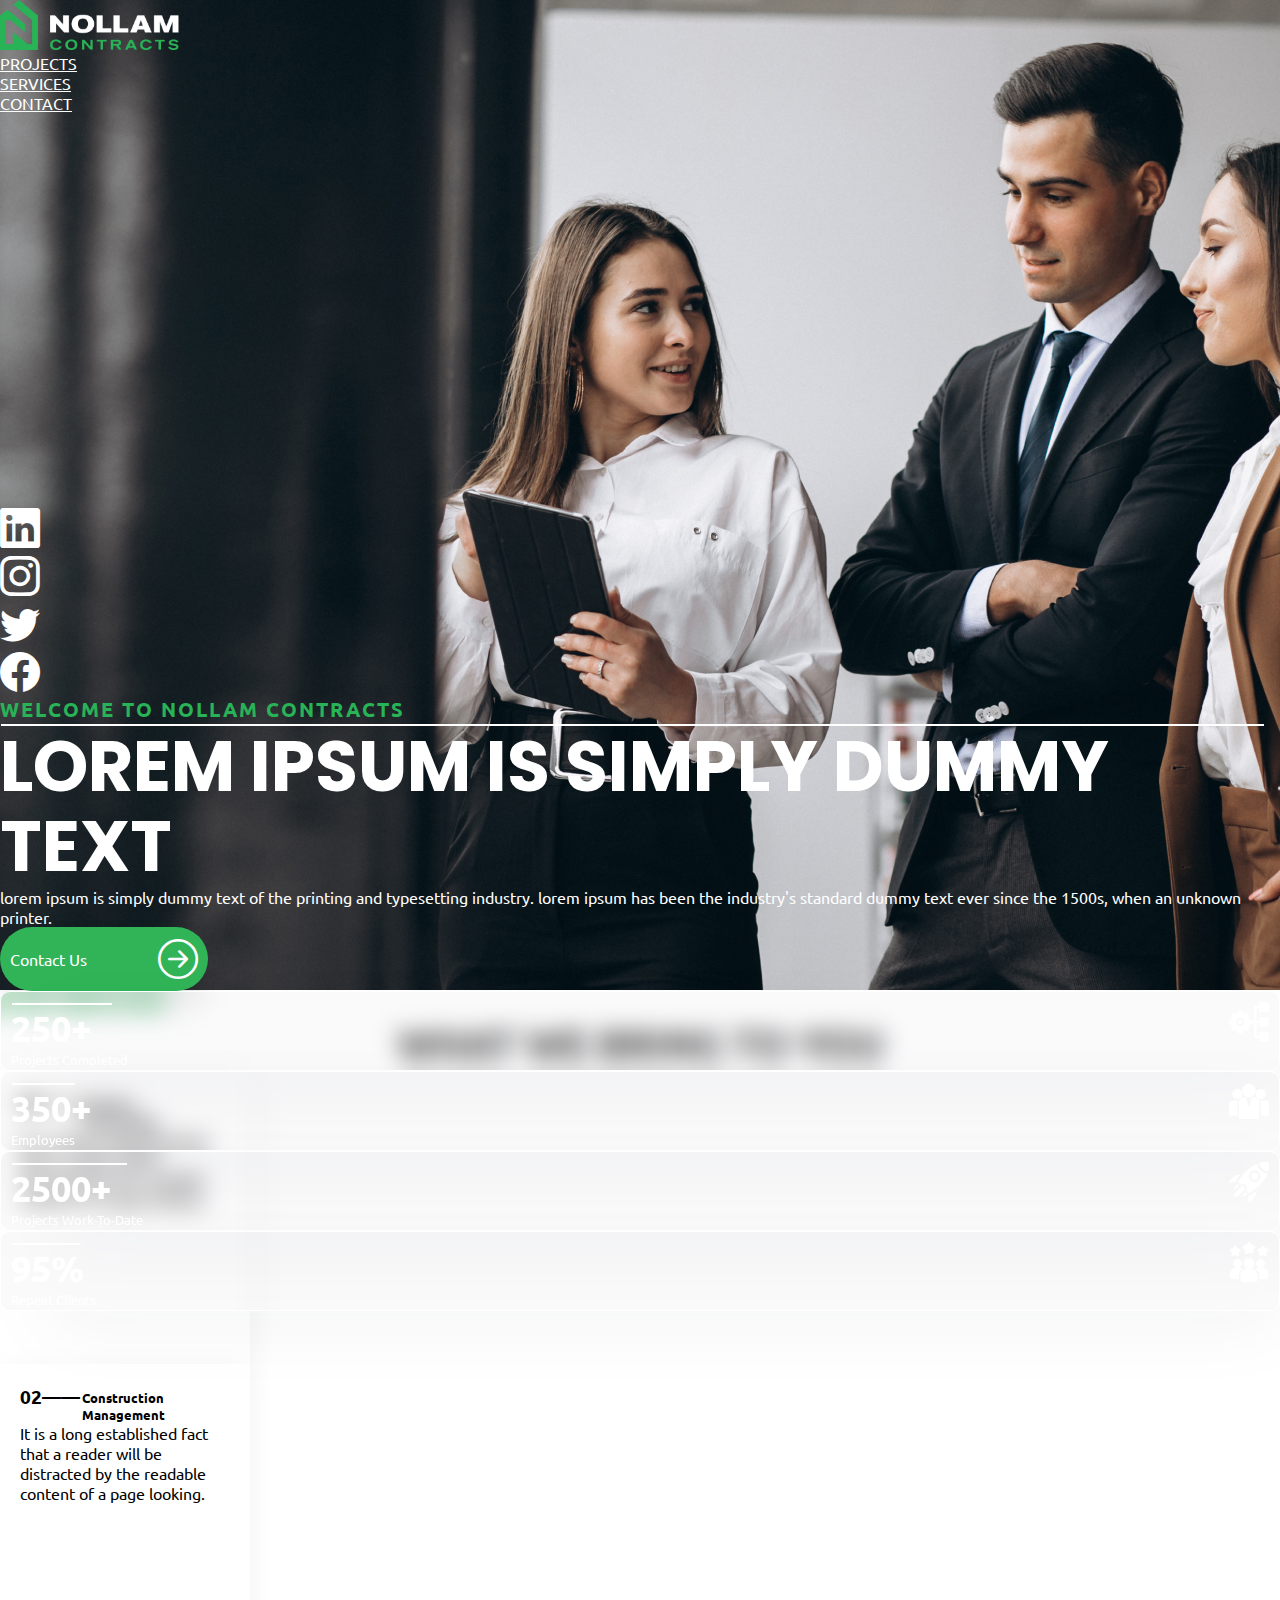
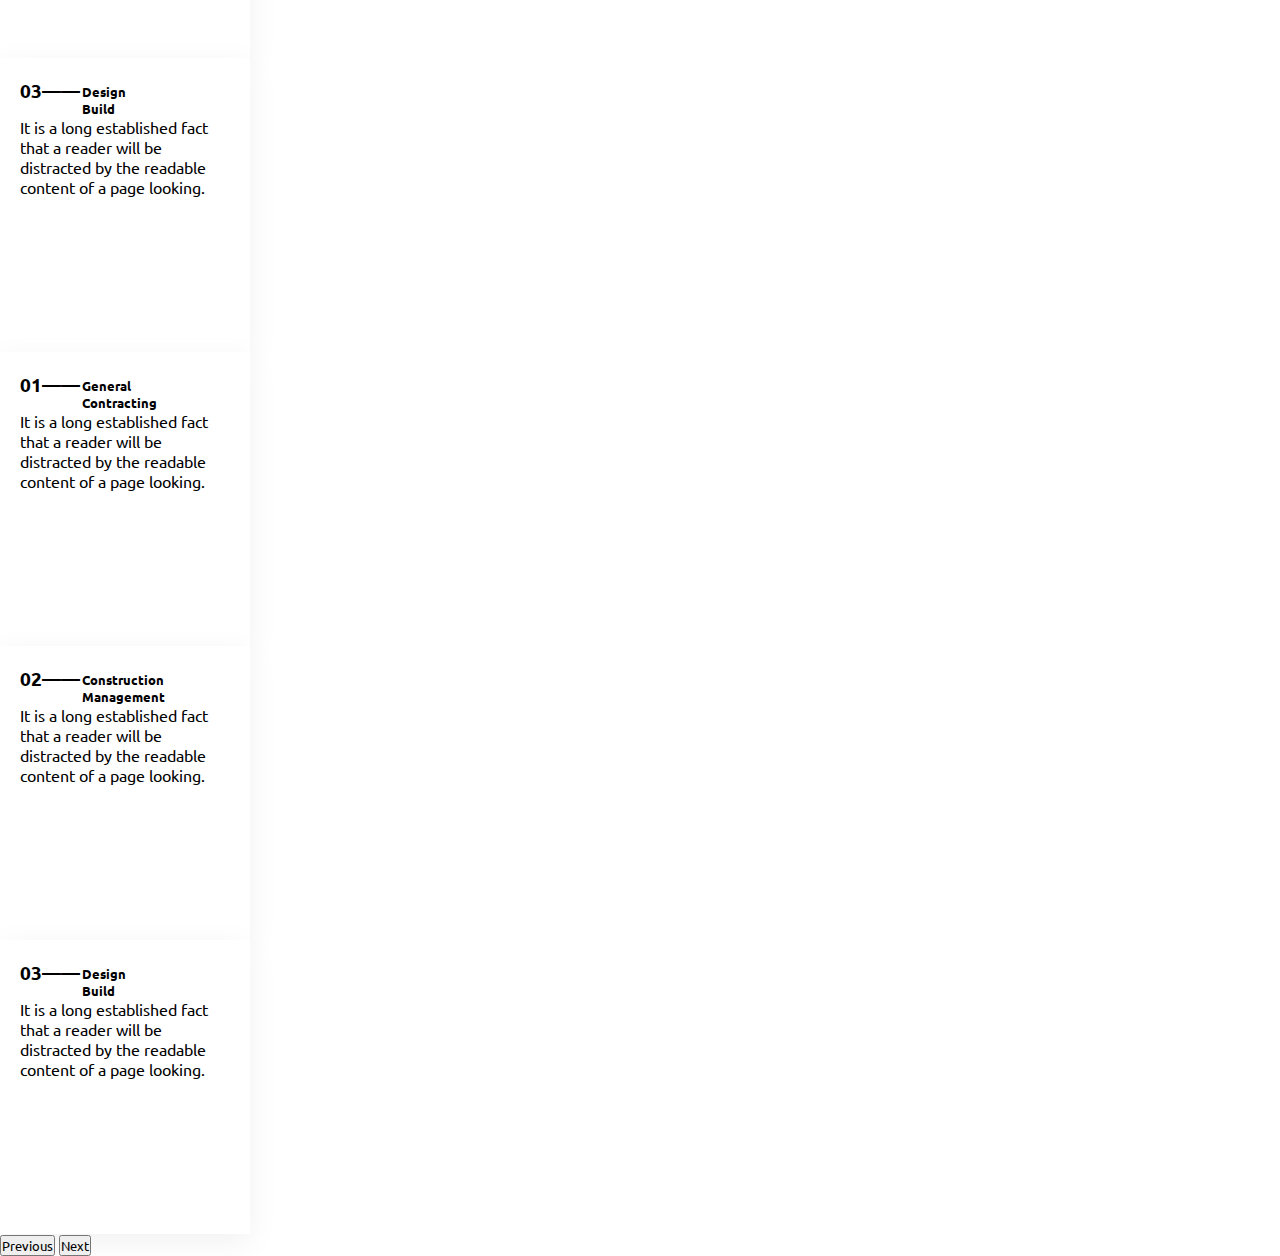
==== commit 3bb6a664: "update js,css and html" ====
--- a/index.html
+++ b/index.html
@@ -13,13 +13,13 @@
       crossorigin="anonymous"
     />
     <!-- ========== google fonts=========== -->
-    <!-- <link
+     <link
     href="https://fonts.googleapis.com/css2?family=Cambay&family=Concert+One&family=Josefin+Sans&family=Playpen+Sans:wght@300;400;600&family=Poppins:wght@400;500&family=Source+Code+Pro&family=Ubuntu&display=swap"
     rel="stylesheet"
   />
 
   
-   -->
+   
 
 
    <link rel="preconnect" href="https://fonts.googleapis.com" />
@@ -73,14 +73,14 @@
                   >
                     Services
                     <!-- ================== when hover thats time this container show ==================== -->
-                    <section class="container-md d-none service-section-wrapper">
+                    <section class="container-md  service-section-wrapper">
                       <div class="row services-wrapper">
                         <div class="col-4 p-0">
                           <!-- ========== SERVICE LIST =========== -->
                           <div class="services-bar">
                             <h1>Services</h1>
                             <ul >
-                              <li class="main-service active"><span>Trucking Insurance</span><i class="bi bi-caret-right-fill"></i></li>
+                              <li class="main-service active"><span>Trucking Insurance</span><i class="bi bi-caret-right-fill service-icon"></i></li>
                               <li class="main-Freight">Freight Broker Insurance</li>
                               <li class="main-Box">Box Truck Insurance</li>
                               <li class="main-Hot">Hot Shot/Pickup Insurance</li>
--- a/style.css
+++ b/style.css
@@ -187,9 +187,13 @@
 
 
 }
-.bottomBorder{
+/* .bottomBorder{
     border-bottom: 1px solid rgba(192, 192, 192, 0.3);
     padding-bottom: 5px;
 
+} */
+.title{
+  margin-top: 5px;
+  margin-left: 2px;
 }
 
--- a/style2.css
+++ b/style2.css
@@ -8,7 +8,12 @@
 .service-section-wrapper {
   box-shadow: #000;
   background: #fff;
+  text-transform: none;
 
+}
+.service-icon{
+  display: inline-block;
+  margin-right: 10px;
 }
 .services-bar {
   /* width: 258px; */
@@ -46,6 +51,7 @@
   text-align: center;
   margin-top: 30px;
   cursor: pointer;
+  font-family:'Ubuntu',sans-serif;
 }
 .sub-services h1 {
   color: #000;
@@ -62,7 +68,8 @@
   font-size: 15px;
   font-style: normal;
   font-weight: 400;
-  line-height: 20px; /* 226.667% */
+  line-height: 30px; /* 226.667% */
+  
 }
 
 .freignt-insurance-sub-section {
@@ -81,11 +88,13 @@
   position: absolute;
   left: 0;
   right: 0;
+  display: none;
   
 
   /* background: #ffffff; */
 }
 .service-item:hover .service-section-wrapper{
-  display: flex !important;
+  
+  display: block;
   
 }
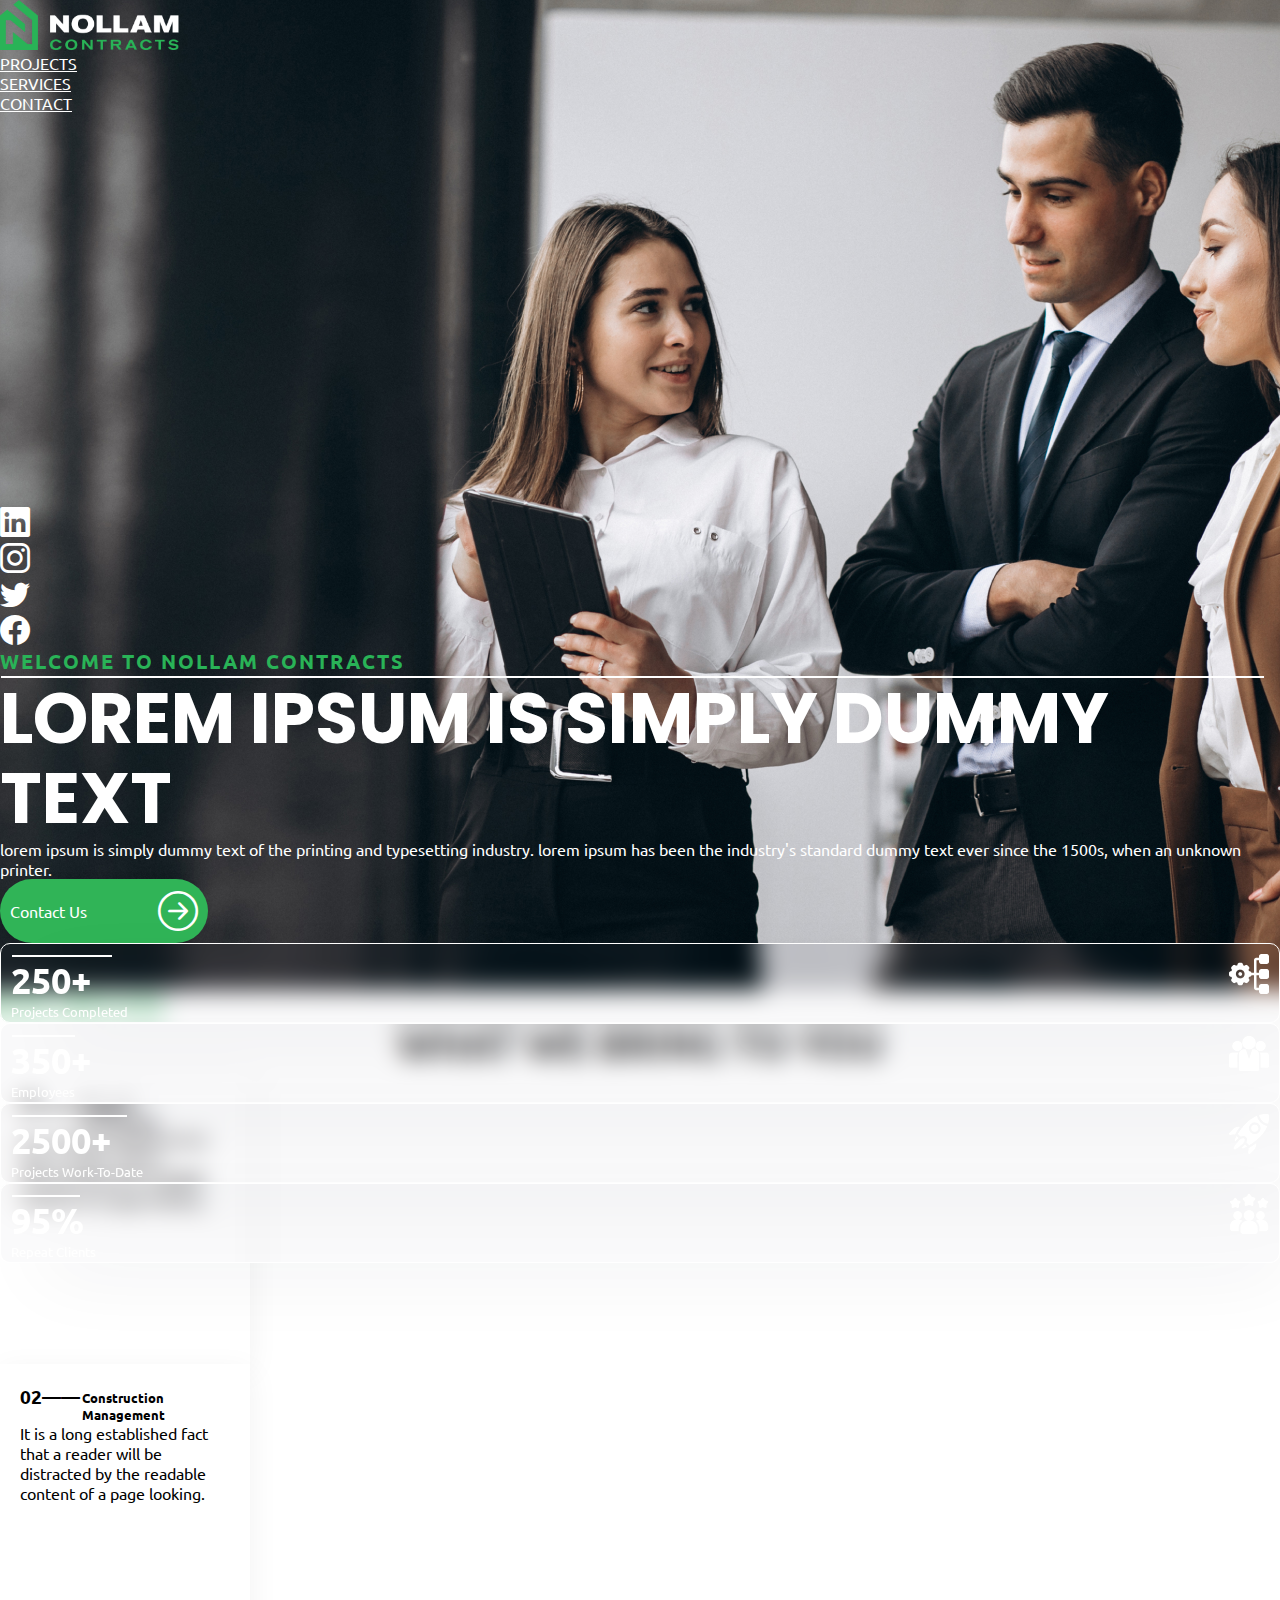
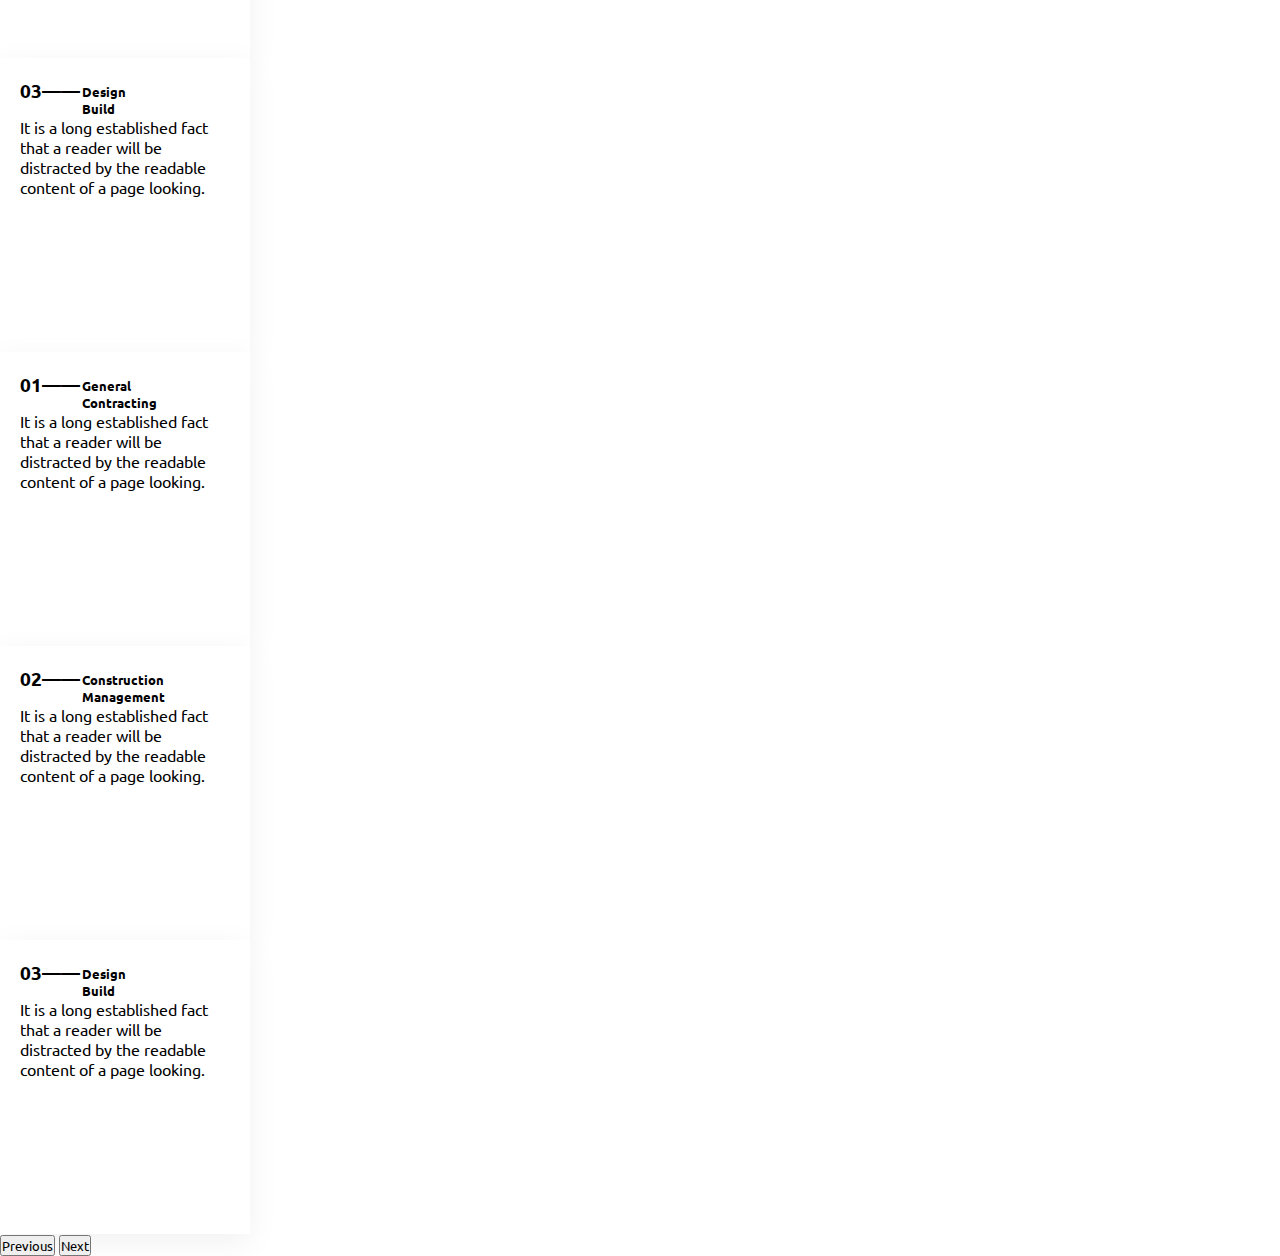
==== commit 00c51c1e: "all upto dATES" ====
--- a/index.html
+++ b/index.html
@@ -30,7 +30,7 @@
     />
     <!-- CSS Link -->
     <link rel="stylesheet" href="style.css" />
-    <link rel="stylesheet" href="style2.css" />
+    
 
     <!-- BOOTSTRAP ICON LINK -->
     <link
@@ -73,9 +73,9 @@
                   >
                     Services
                     <!-- ================== when hover thats time this container show ==================== -->
-                    <section class="container-md  service-section-wrapper">
-                      <div class="row services-wrapper">
-                        <div class="col-4 p-0">
+                    <section class="container-md p-0 service-section-wrapper">
+                      <div class="row services-wrapper ">
+                        <div class="col-4 ">
                           <!-- ========== SERVICE LIST =========== -->
                           <div class="services-bar">
                             <h1>Services</h1>
--- a/style.css
+++ b/style.css
@@ -3,6 +3,7 @@
   padding: 0px;
   box-sizing: border-box;
   font-family: "Poppins", sans-serif;
+  font-family: "Ubuntu", sans-serif;
 }
 
 .header-wrapper {
@@ -43,7 +44,7 @@
   flex-direction: column;
   justify-content: space-around;
   color: #fff;
-  font-size: 40px;
+  font-size: 30px;
 }
 .hero-section {
   margin-top: 391px;
@@ -197,3 +198,110 @@
   margin-left: 2px;
 }
 
+
+
+.service-section-wrapper {
+  box-shadow: #000;
+  background: #fff;
+  text-transform: none;
+
+}
+.service-icon{
+  display: inline-block;
+  margin-right: 10px;
+}
+.services-bar {
+  /* width: 258px; */
+  width: 100%;
+  height: 390.758px;
+  flex-shrink: 0;
+  background: #f6f6f6;
+  padding: 10px;
+}
+.services-bar h1 {
+  color: #000;
+  font-family: "Cambay", sans-serif;
+  font-size: 25px;
+  font-style: normal;
+  font-weight: 400;
+  line-height: normal;
+  margin-top: 30px;
+  margin-left: 30px;
+}
+.services-bar ul .active {
+  list-style: none;
+  color: #000;
+  font-size: 15px;
+  font-style: normal;
+  font-weight: 400;
+  line-height: 24px; /* 160% */
+  cursor: pointer;
+  display: flex;
+  justify-content: space-between;
+}
+.services-bar ul li {
+  list-style: none;
+  color: #a4a4a4;
+  font-size: 15px;
+  font-style: normal;
+  font-weight: 400;
+  line-height: 54px;
+  border-bottom: 1px solid #cbcbcb;
+
+  
+  cursor: pointer;
+  font-family:'Ubuntu',sans-serif;
+  
+}
+.services-bar ul :last-child { border: none; }
+.sub-services h1 {
+  color: #000;
+  font-family: "Cambay", sans-serif;
+  font-size: 25px;
+  font-style: normal;
+  font-weight: 400;
+  line-height: normal;
+ 
+}
+.sub-services ul li {
+  list-style: none;
+  color: #a4a4a4;
+  font-family: "Ubuntu", sans-serif;
+  font-size: 15px;
+  font-style: normal;
+  font-weight: 400;
+  line-height: 30px; /* 226.667% */
+  
+}
+.insurance-sub-section{
+  margin-top: 30px;
+}
+
+.freignt-insurance-sub-section {
+  display: none;
+  
+}
+
+.services-wrapper .main-Freight:hover .freignt-insurance-sub-section {
+  display: flex;
+}
+.services-wrapper .main-Freight:hover .insurance-sub-section {
+  display: none;
+ 
+}
+.service-section-wrapper{
+  position: absolute;
+  left: 0;
+  right: 0;
+  display: none;
+  
+
+  /* background: #ffffff; */
+}
+.service-item:hover .service-section-wrapper{
+  
+  display: block;
+  
+}
+
+
